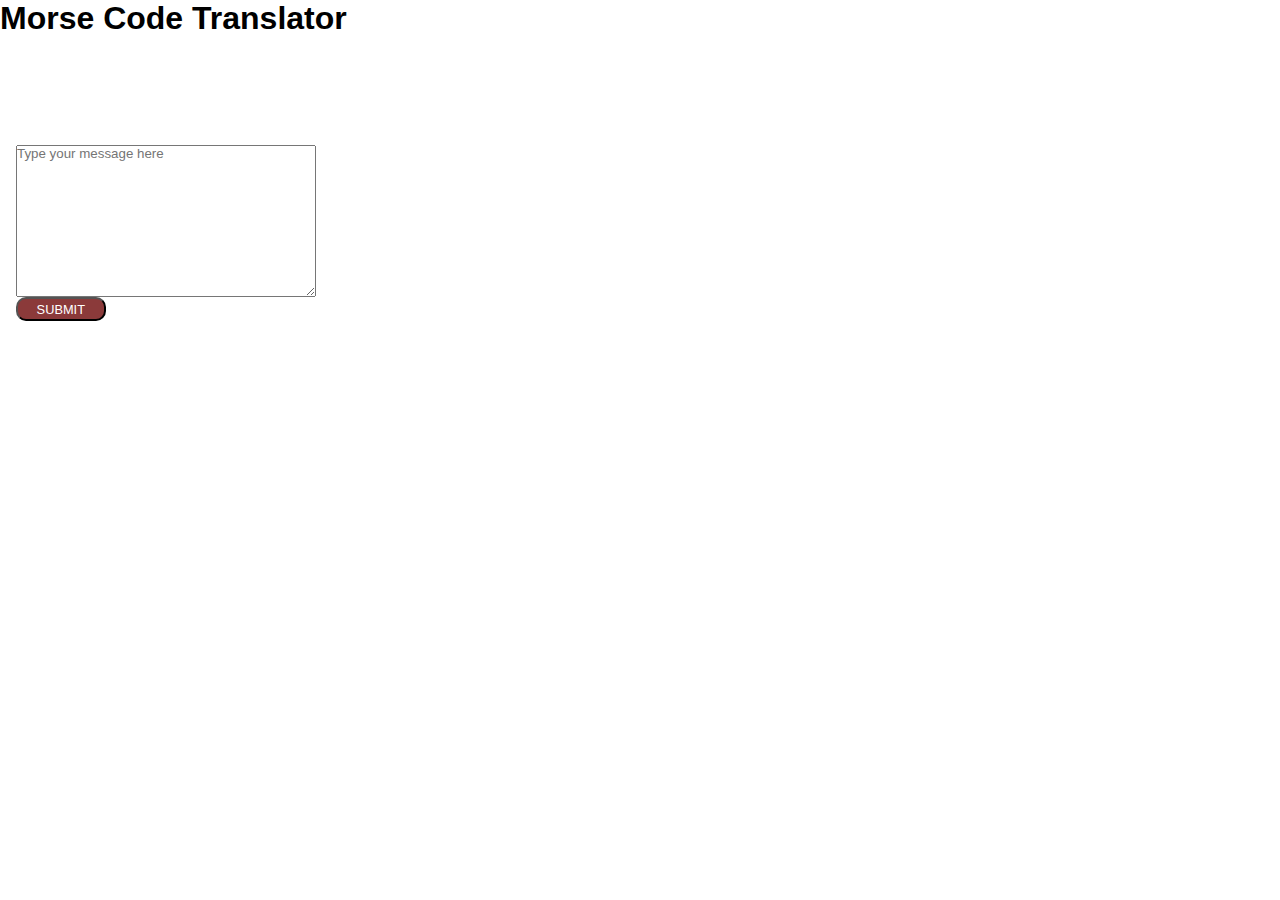
==== index.html @ 07df1996 "Have set up basic html and scss and added an event listener to return text typed into the text box" ====
<!DOCTYPE html>
<html lang="en">
<head>
  <meta charset="UTF-8">
  <meta name="viewport" content="width=device-width, initial-scale=1.0">
  <link rel="stylesheet" href="style.css">
  <script src="app.js" async defer></script>
  <title>Morse Code Translator</title>
</head>
<body>

<h1>Morse Code Translator</h1>

<form action="">
  <textarea name="text-input" id="text-input" placeholder="Type your message here" rows="10" cols="50"></textarea>
  <button>Submit</button>
</form>

<div>
  <p id="translation-result"></p>
</div>

  
</body>
</html>
---- style.css ----
* {
  margin: 0;
  padding: 0;
  -webkit-box-sizing: border-box;
          box-sizing: border-box;
  font-family: sans-serif;
}

form {
  height: 40vh;
  width: 300px;
  margin: 1em;
  display: -webkit-box;
  display: -ms-flexbox;
  display: flex;
  -webkit-box-orient: vertical;
  -webkit-box-direction: normal;
      -ms-flex-direction: column;
          flex-direction: column;
  -webkit-box-pack: center;
      -ms-flex-pack: center;
          justify-content: center;
}

form button {
  width: 7em;
  background-color: #8b3a3a;
  color: white;
  padding: 0.2em;
  font-size: 0.8em;
  text-transform: uppercase;
  border-radius: 10px;
  cursor: pointer;
}

p {
  padding: 1em;
}
/*# sourceMappingURL=style.css.map */
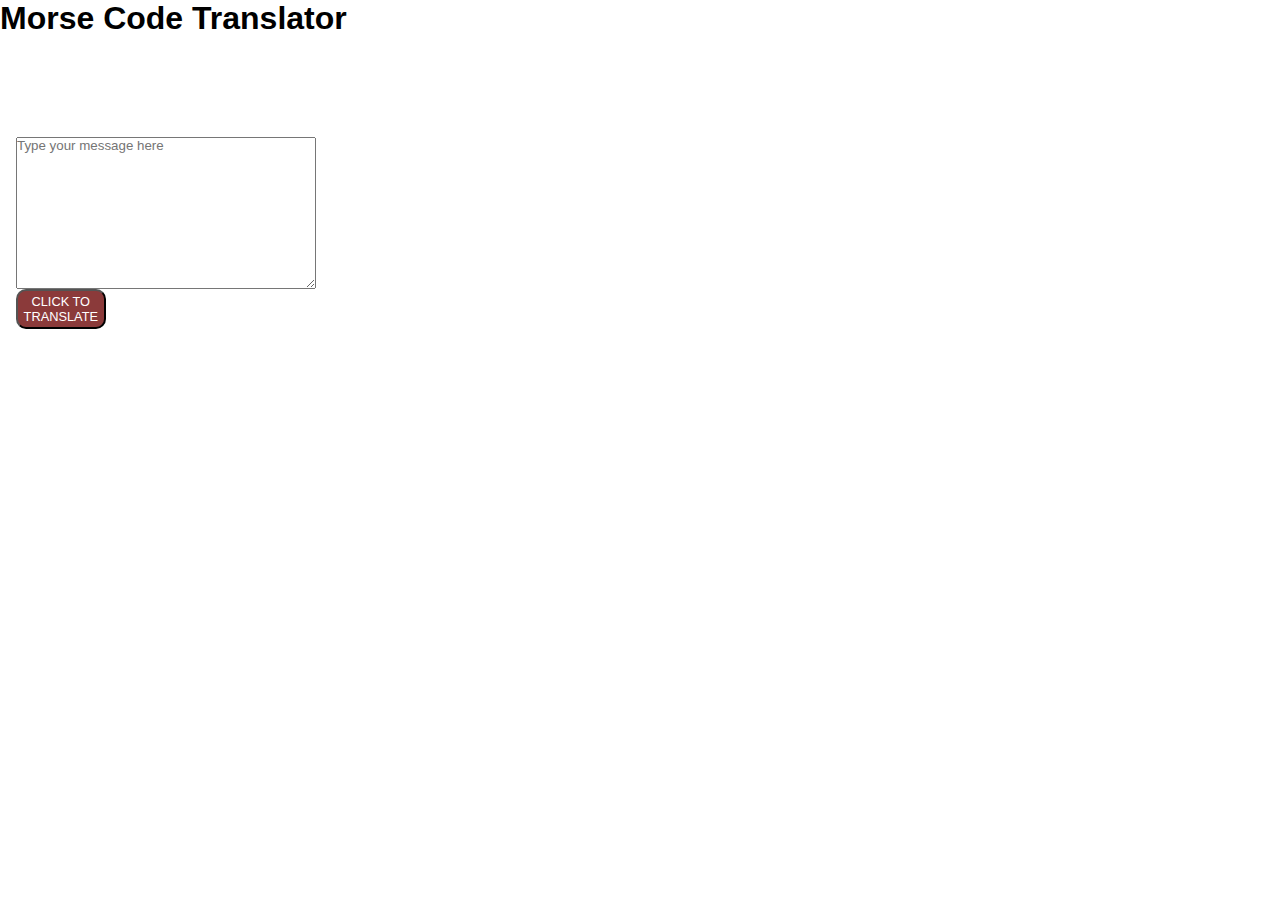
==== commit c6a04b9f: "javascript translation of English to morse code is now working" ====
--- a/index.html
+++ b/index.html
@@ -13,7 +13,7 @@
 
 <form action="">
   <textarea name="text-input" id="text-input" placeholder="Type your message here" rows="10" cols="50"></textarea>
-  <button>Submit</button>
+  <button>Click to translate</button>
 </form>
 
 <div>
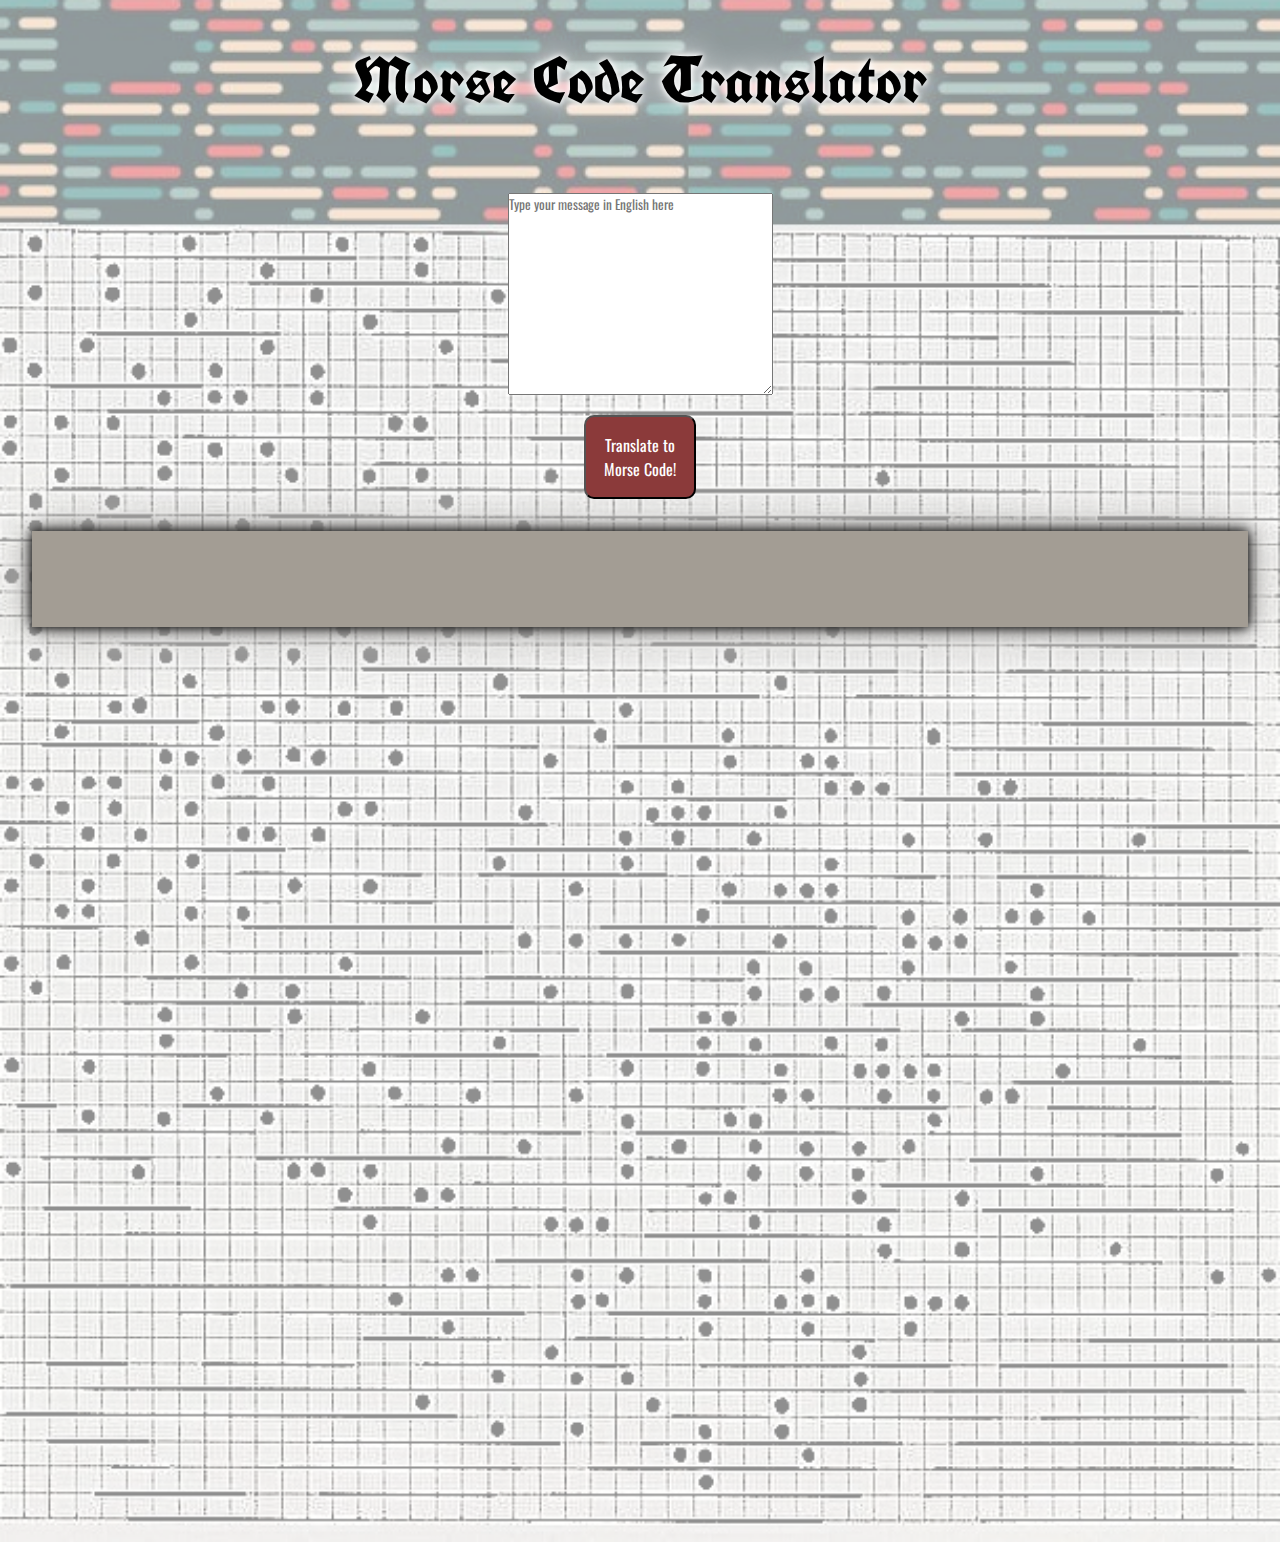
==== commit 79ca1e66: "sorted font" ====
--- a/index.html
+++ b/index.html
@@ -3,23 +3,44 @@
 <head>
   <meta charset="UTF-8">
   <meta name="viewport" content="width=device-width, initial-scale=1.0">
+  <link href="https://fonts.googleapis.com/css2?family=Oswald&family=UnifrakturCook:wght@700&display=swap" rel="stylesheet">
   <link rel="stylesheet" href="style.css">
   <script src="app.js" async defer></script>
   <title>Morse Code Translator</title>
 </head>
+
 <body>
 
-<h1>Morse Code Translator</h1>
+  <img id="background" src="./images/morse-code8.png">
+  
+  <main>
+    <h1>Morse Code Translator</h1>
 
-<form action="">
-  <textarea name="text-input" id="text-input" placeholder="Type your message here" rows="10" cols="50"></textarea>
-  <button>Click to translate</button>
-</form>
+    <form action="">
+      <textarea name="text-input" id="text-input" placeholder="Type your message in English here" rows="10" cols="40"></textarea>
+    </form>
+    
+    <button>Translate to Morse Code!</button>
+    
+    <div>
+      <p id="translation-result"></p>
+    </div>
 
-<div>
-  <p id="translation-result"></p>
-</div>
+    <!-- <p id="morse-code">Lorem ipsum dolor, sit amet consectetur adipisicing elit. At temporibus autem beatae quam omnis dolorum atque, voluptatum sunt nisi fugit sint facere unde sit consequuntur quaerat explicabo dolores numquam a?
+    </p> -->
+
+<!-- 
+    <div id="parchment-container">
+      <img id="parchment" src="./images/parchment.png">
+      <p id="morse-code">Lorem ipsum dolor, sit amet consectetur adipisicing elit. At temporibus autem beatae quam omnis dolorum atque, voluptatum sunt nisi fugit sint facere unde sit consequuntur quaerat explicabo dolores numquam a?
+      </p>
+    </div> -->
+
+
+    <!-- <img id="telegraph" src="./images/telegraph.png"> -->
+  </main>
 
   
+
 </body>
 </html>--- a/style.css
+++ b/style.css
@@ -6,34 +6,99 @@
   font-family: sans-serif;
 }
 
-form {
-  height: 40vh;
-  width: 300px;
-  margin: 1em;
-  display: -webkit-box;
-  display: -ms-flexbox;
-  display: flex;
-  -webkit-box-orient: vertical;
-  -webkit-box-direction: normal;
-      -ms-flex-direction: column;
-          flex-direction: column;
-  -webkit-box-pack: center;
-      -ms-flex-pack: center;
-          justify-content: center;
+#background {
+  width: 100%;
+  min-height: 100%;
+  position: absolute;
+  top: 0;
+  left: 0;
+  z-index: -100;
 }
 
-form button {
+main {
+  text-align: center;
+}
+
+main h1 {
+  font-family: 'UnifrakturCook', cursive;
+  font-size: 2em;
+  font-weight: 799;
+  padding-top: 0.6em;
+  padding-bottom: 0.6em;
+  text-shadow: 0 0 5px white, + 0 0 10px white,+ 0 0 30px white;
+}
+
+@media (min-width: 375px) {
+  main h1 {
+    font-size: 2em;
+    padding-top: 0.7em;
+    padding-bottom: 0.7em;
+  }
+}
+
+@media (min-width: 425px) {
+  main h1 {
+    font-size: 2em;
+    font-weight: 900;
+    padding-top: 0.5em;
+  }
+}
+
+@media (min-width: 768px) {
+  main h1 {
+    font-size: 3em;
+    padding: 0.6em;
+  }
+}
+
+@media (min-width: 1024px) {
+  main h1 {
+    font-size: 4em;
+  }
+}
+
+@media (min-width: 1366px) {
+  main h1 {
+    font-size: 5em;
+    padding: 0.8em;
+  }
+}
+
+main form {
+  margin-top: 2em;
+  margin-bottom: 1em;
+}
+
+main form #text-input {
+  font-family: 'Oswald', sans-serif;
+}
+
+main button {
   width: 7em;
   background-color: #8b3a3a;
   color: white;
-  padding: 0.2em;
-  font-size: 0.8em;
-  text-transform: uppercase;
+  padding: 1em;
+  font-family: 'Oswald', sans-serif;
+  font-size: 1em;
   border-radius: 10px;
   cursor: pointer;
 }
 
-p {
+main p {
+  margin-top: 1em;
+  margin-left: 1em;
+  margin-right: 1em;
+  margin-bottom: 1em;
   padding: 1em;
+  padding-bottom: 2em;
+  background: #a39d94;
+  color: white;
+  text-shadow: 0 0 2px black, 0 0 10px #cccac6, 0 0 30px #cccac6;
+  font-size: 2em;
+  font-weight: bold;
+  -webkit-box-shadow: 0 0 10px black, 0 0 20px #5c5b59, 0 0 60px #c2c0be;
+          box-shadow: 0 0 10px black, 0 0 20px #5c5b59, 0 0 60px #c2c0be;
 }
 /*# sourceMappingURL=style.css.map */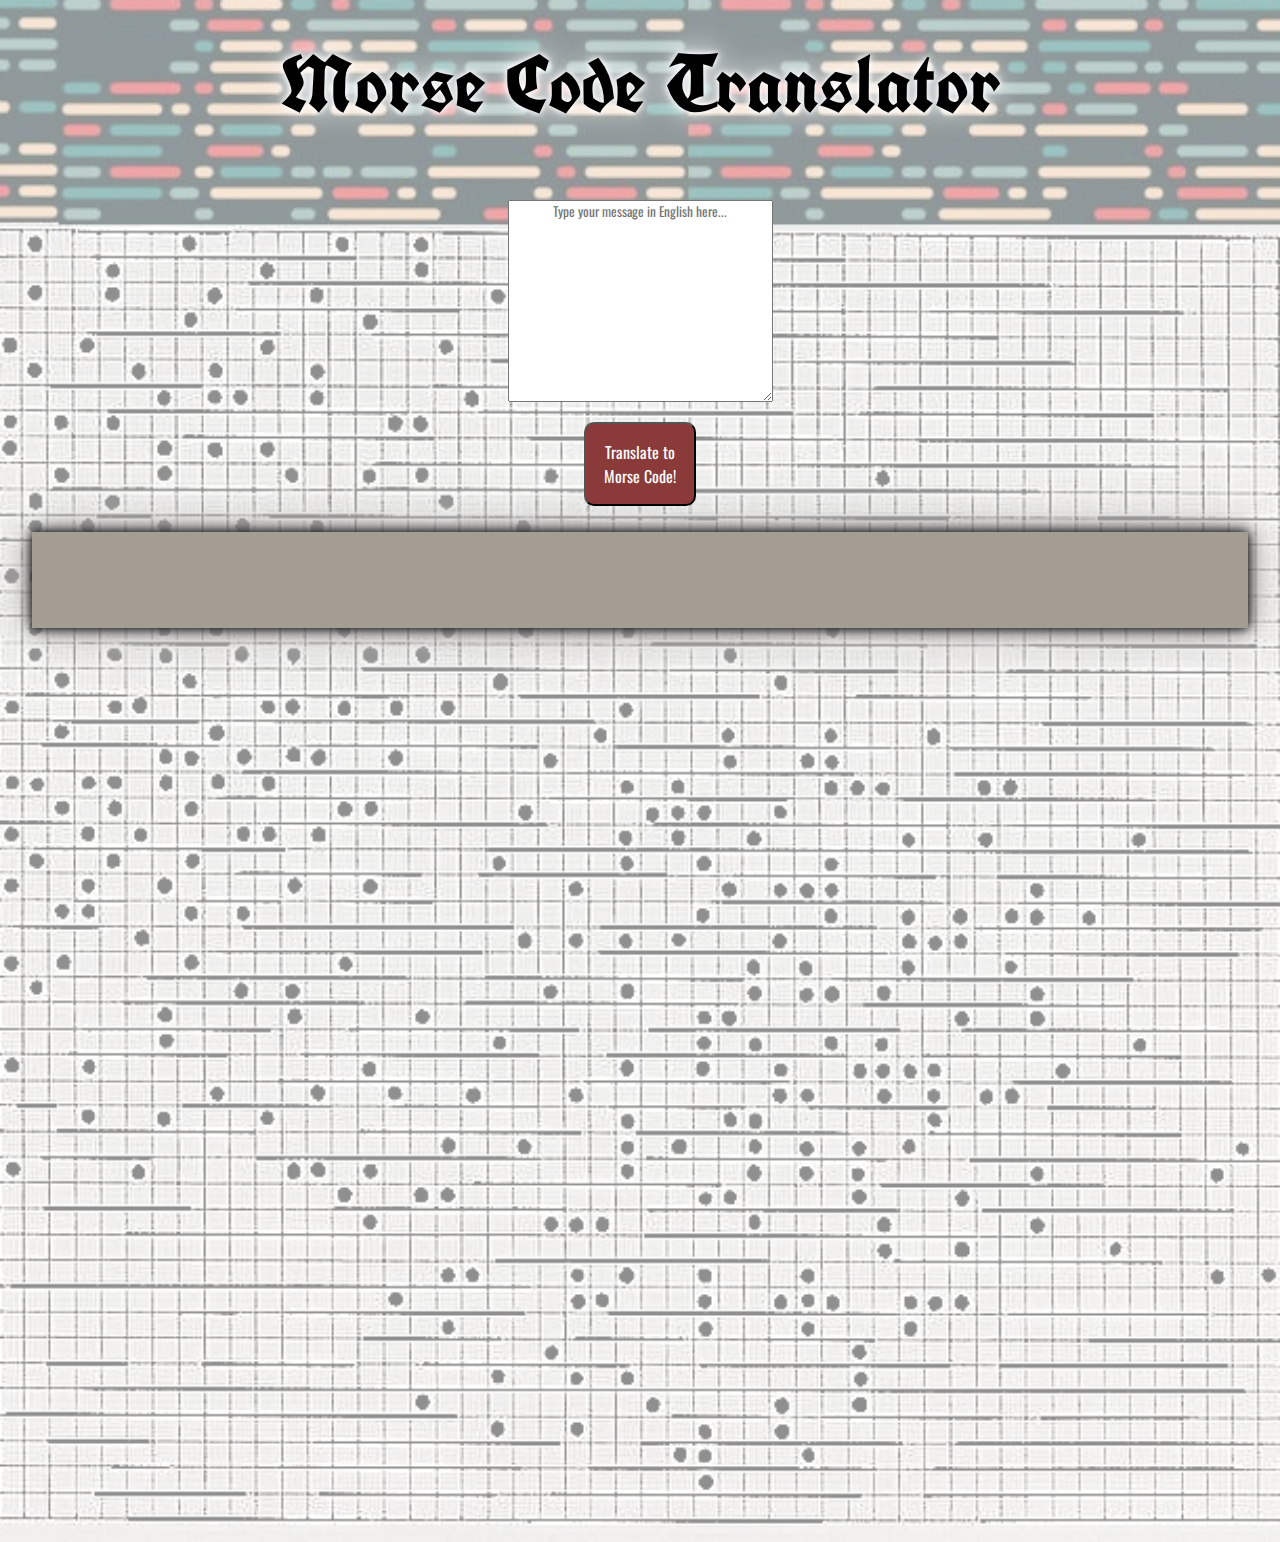
==== commit c35502a2: "some more media queries added" ====
--- a/index.html
+++ b/index.html
@@ -17,7 +17,7 @@
     <h1>Morse Code Translator</h1>
 
     <form action="">
-      <textarea name="text-input" id="text-input" placeholder="Type your message in English here" rows="10" cols="40"></textarea>
+      <textarea name="text-input" id="text-input" placeholder="Type your message in English here..." rows="10" cols="40"></textarea>
     </form>
     
     <button>Translate to Morse Code!</button>
--- a/style.css
+++ b/style.css
@@ -24,7 +24,6 @@
   font-size: 2em;
   font-weight: 799;
   padding-top: 0.6em;
-  padding-bottom: 0.6em;
   text-shadow: 0 0 5px white,   0 0 10px white,  0 0 30px white;
@@ -32,37 +31,43 @@
 
 @media (min-width: 375px) {
   main h1 {
-    font-size: 2em;
-    padding-top: 0.7em;
-    padding-bottom: 0.7em;
+    font-size: 2.4em;
+    padding-top: 0.4em;
   }
 }
 
 @media (min-width: 425px) {
   main h1 {
-    font-size: 2em;
+    font-size: 2.8em;
     font-weight: 900;
-    padding-top: 0.5em;
+    padding-top: 0.3em;
   }
 }
 
 @media (min-width: 768px) {
   main h1 {
-    font-size: 3em;
-    padding: 0.6em;
+    font-size: 4em;
+    padding-top: 0.4em;
   }
 }
 
 @media (min-width: 1024px) {
   main h1 {
-    font-size: 4em;
+    font-size: 5em;
   }
 }
 
 @media (min-width: 1366px) {
   main h1 {
-    font-size: 5em;
-    padding: 0.8em;
+    font-size: 6em;
+    padding-top: 0.55em;
+  }
+}
+
+@media (min-width: 2560px) {
+  main h1 {
+    font-size: 8em;
+    padding-top: 1em;
   }
 }
 
@@ -71,8 +76,33 @@
   margin-bottom: 1em;
 }
 
+@media (min-width: 768px) {
+  main form {
+    margin-top: 3em;
+  }
+}
+
+@media (min-width: 1024px) {
+  main form {
+    margin-top: 4em;
+  }
+}
+
+@media (min-width: 1366px) {
+  main form {
+    margin-top: 5em;
+  }
+}
+
+@media (min-width: 2560px) {
+  main form {
+    margin-top: 12em;
+  }
+}
+
 main form #text-input {
   font-family: 'Oswald', sans-serif;
+  text-align: center;
 }
 
 main button {
@@ -86,8 +116,15 @@
   cursor: pointer;
 }
 
+@media (min-width: 1024px) {
+  main button:hover {
+    background-color: black;
+    font-size: 1.5em;
+  }
+}
+
 main p {
-  margin-top: 1em;
+  margin-top: 0.8em;
   margin-left: 1em;
   margin-right: 1em;
   margin-bottom: 1em;
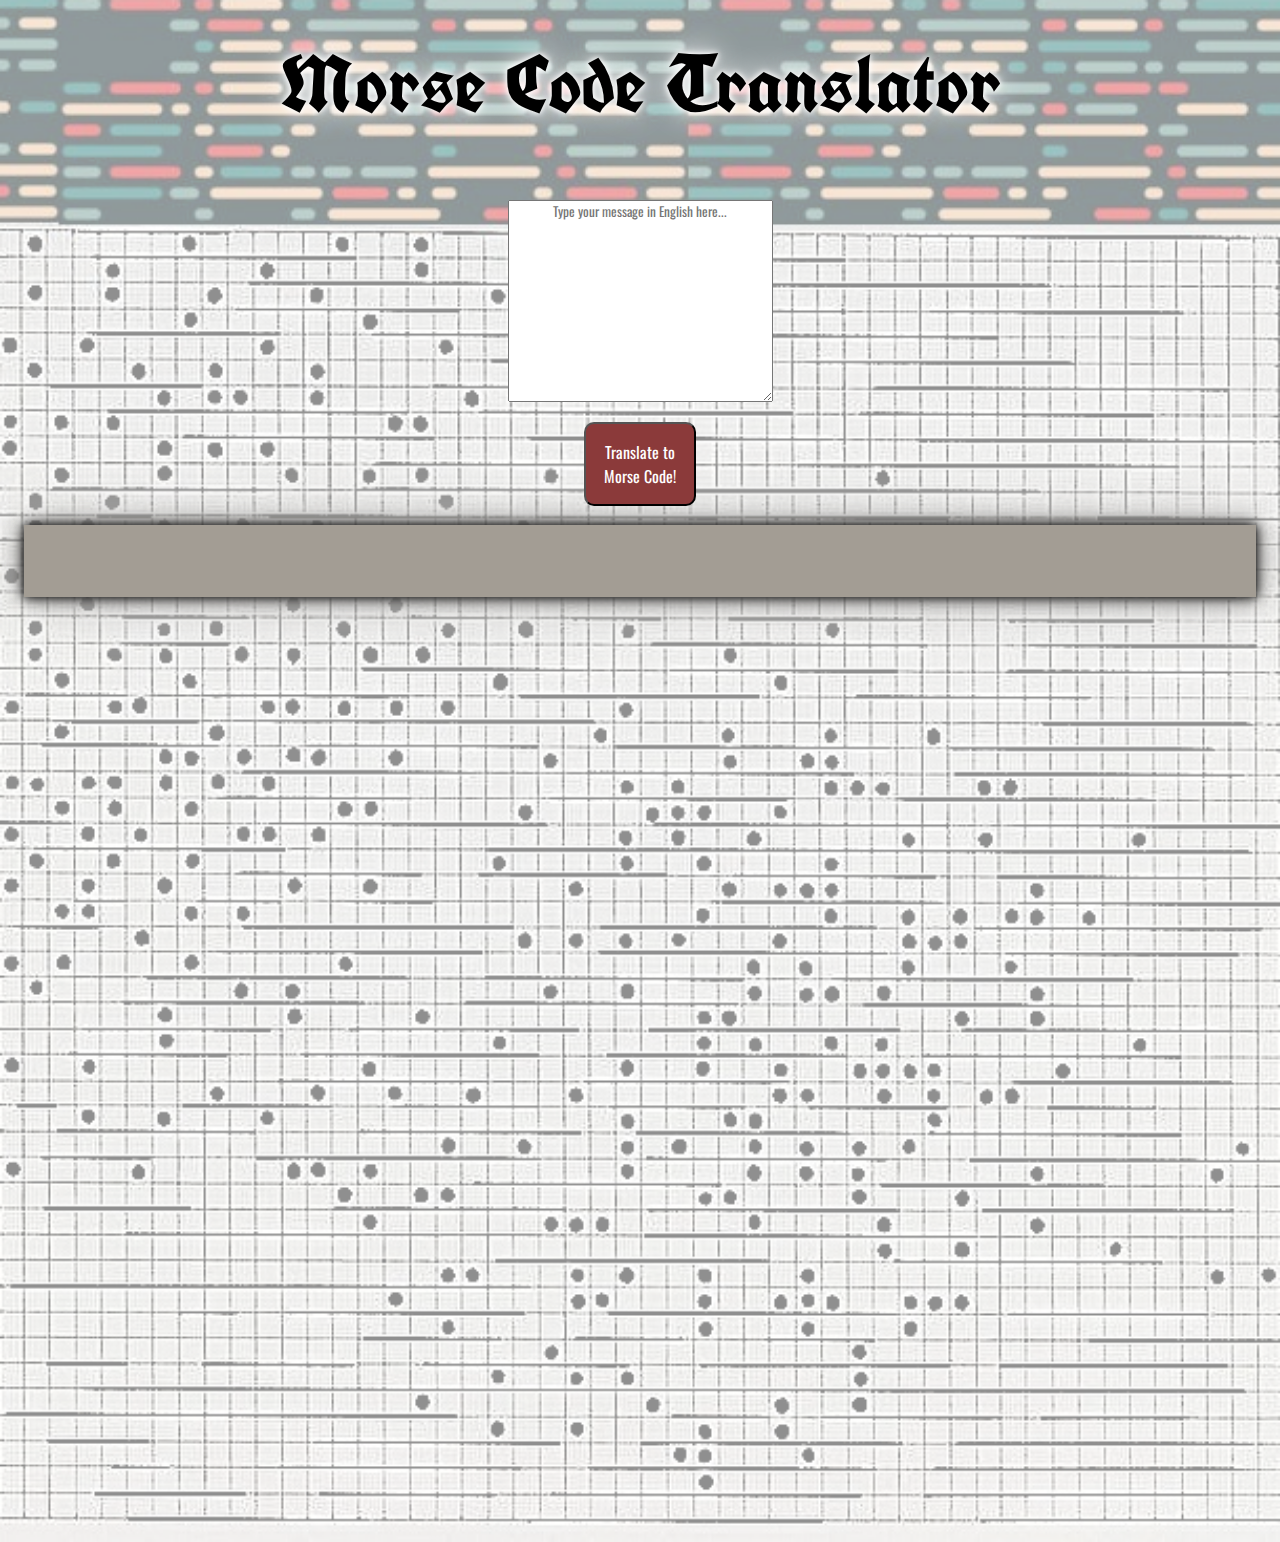
==== commit 97095273: "added favicon" ====
--- a/index.html
+++ b/index.html
@@ -4,6 +4,7 @@
   <meta charset="UTF-8">
   <meta name="viewport" content="width=device-width, initial-scale=1.0">
   <link href="https://fonts.googleapis.com/css2?family=Oswald&family=UnifrakturCook:wght@700&display=swap" rel="stylesheet">
+  <link rel="icon" href="./images/favicon.ico"/>
   <link rel="stylesheet" href="style.css">
   <script src="app.js" async defer></script>
   <title>Morse Code Translator</title>
--- a/style.css
+++ b/style.css
@@ -32,7 +32,7 @@
 @media (min-width: 375px) {
   main h1 {
     font-size: 2.4em;
-    padding-top: 0.4em;
+    padding-top: 0.7em;
   }
 }
 
@@ -40,7 +40,7 @@
   main h1 {
     font-size: 2.8em;
     font-weight: 900;
-    padding-top: 0.3em;
+    padding-top: 0.8em;
   }
 }
 
@@ -74,6 +74,12 @@
 main form {
   margin-top: 2em;
   margin-bottom: 1em;
+}
+
+@media (min-width: 425px) {
+  main form {
+    margin-top: 3em;
+  }
 }
 
 @media (min-width: 768px) {
@@ -133,9 +139,15 @@
   background: #a39d94;
   color: white;
   text-shadow: 0 0 2px black, 0 0 10px #cccac6, 0 0 30px #cccac6;
-  font-size: 2em;
+  font-size: 1em;
   font-weight: bold;
   -webkit-box-shadow: 0 0 10px black, 0 0 20px #5c5b59, 0 0 60px #c2c0be;
           box-shadow: 0 0 10px black, 0 0 20px #5c5b59, 0 0 60px #c2c0be;
 }
+
+@media (min-width: 1024px) {
+  main p {
+    font-size: 1.5em;
+  }
+}
 /*# sourceMappingURL=style.css.map */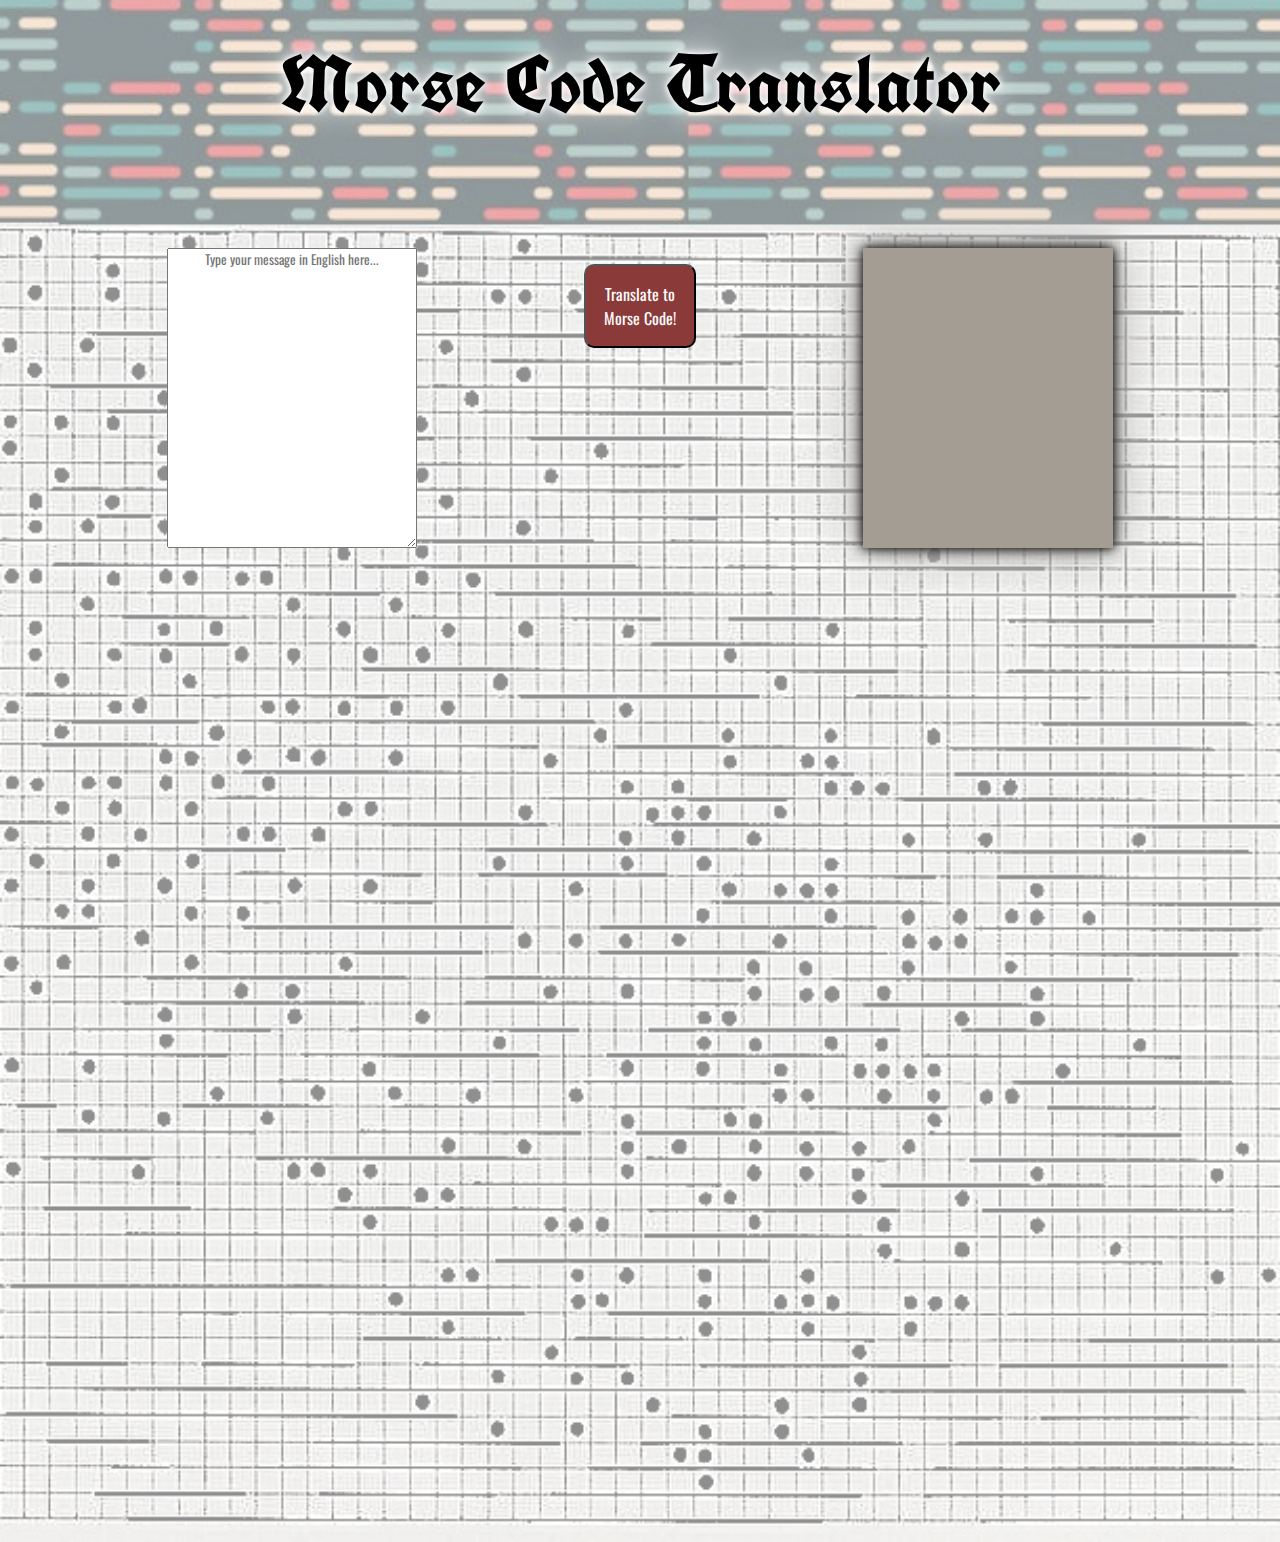
==== commit e3629b20: "display row added for everything tablet size and above" ====
--- a/index.html
+++ b/index.html
@@ -14,17 +14,20 @@
 
   <img id="background" src="./images/morse-code8.png">
   
+  <h1>Morse Code Translator</h1>
+
+
   <main>
-    <h1>Morse Code Translator</h1>
-
     <form action="">
-      <textarea name="text-input" id="text-input" placeholder="Type your message in English here..." rows="10" cols="40"></textarea>
+      <textarea name="text-input" id="text-input" placeholder="Type your message in English here..." rows="1"></textarea>
     </form>
     
-    <button>Translate to Morse Code!</button>
+    <div id="button">
+      <button>Translate to Morse Code!</button>
+    </div>
     
-    <div>
-      <p id="translation-result"></p>
+    <div id="translation-result">
+      <p></p>
     </div>
 
     <!-- <p id="morse-code">Lorem ipsum dolor, sit amet consectetur adipisicing elit. At temporibus autem beatae quam omnis dolorum atque, voluptatum sunt nisi fugit sint facere unde sit consequuntur quaerat explicabo dolores numquam a?
--- a/style.css
+++ b/style.css
@@ -15,59 +15,98 @@
   z-index: -100;
 }
 
-main {
+h1 {
   text-align: center;
-}
-
-main h1 {
   font-family: 'UnifrakturCook', cursive;
   font-size: 2em;
   font-weight: 799;
-  padding-top: 0.6em;
+  padding-top: 0.8em;
   text-shadow: 0 0 5px white,   0 0 10px white,  0 0 30px white;
 }
 
 @media (min-width: 375px) {
-  main h1 {
+  h1 {
     font-size: 2.4em;
-    padding-top: 0.7em;
+    padding-top: 0.5em;
   }
 }
 
 @media (min-width: 425px) {
-  main h1 {
+  h1 {
     font-size: 2.8em;
     font-weight: 900;
-    padding-top: 0.8em;
-  }
-}
-
-@media (min-width: 768px) {
-  main h1 {
+    padding-top: 0.3em;
+  }
+}
+
+@media (min-width: 768px) {
+  h1 {
     font-size: 4em;
     padding-top: 0.4em;
   }
 }
 
 @media (min-width: 1024px) {
-  main h1 {
+  h1 {
     font-size: 5em;
   }
 }
 
 @media (min-width: 1366px) {
-  main h1 {
+  h1 {
     font-size: 6em;
     padding-top: 0.55em;
   }
 }
 
 @media (min-width: 2560px) {
-  main h1 {
+  h1 {
     font-size: 8em;
     padding-top: 1em;
+  }
+}
+
+main {
+  text-align: center;
+  display: -webkit-box;
+  display: -ms-flexbox;
+  display: flex;
+  -webkit-box-orient: vertical;
+  -webkit-box-direction: normal;
+      -ms-flex-direction: column;
+          flex-direction: column;
+}
+
+@media (min-width: 768px) {
+  main {
+    margin-top: 3em;
+    -webkit-box-orient: horizontal;
+    -webkit-box-direction: normal;
+        -ms-flex-direction: row;
+            flex-direction: row;
+    -webkit-box-pack: space-evenly;
+        -ms-flex-pack: space-evenly;
+            justify-content: space-evenly;
+  }
+}
+
+@media (min-width: 1024px) {
+  main {
+    margin-top: 4em;
+  }
+}
+
+@media (min-width: 1366px) {
+  main {
+    margin-top: 5em;
+  }
+}
+
+@media (min-width: 2560px) {
+  main {
+    margin-top: 12em;
   }
 }
 
@@ -84,34 +123,26 @@
 
 @media (min-width: 768px) {
   main form {
-    margin-top: 3em;
-  }
-}
-
-@media (min-width: 1024px) {
-  main form {
-    margin-top: 4em;
-  }
-}
-
-@media (min-width: 1366px) {
-  main form {
-    margin-top: 5em;
-  }
-}
-
-@media (min-width: 2560px) {
-  main form {
-    margin-top: 12em;
+    height: 300px;
+    width: 250px;
   }
 }
 
 main form #text-input {
   font-family: 'Oswald', sans-serif;
   text-align: center;
-}
-
-main button {
+  height: 10em;
+  width: 80%;
+}
+
+@media (min-width: 768px) {
+  main form #text-input {
+    height: 100%;
+    width: 100%;
+  }
+}
+
+main #button button {
   width: 7em;
   background-color: #8b3a3a;
   color: white;
@@ -122,6 +153,12 @@
   cursor: pointer;
 }
 
+@media (min-width: 768px) {
+  main #button button {
+    margin-top: 4em;
+  }
+}
+
 @media (min-width: 1024px) {
   main button:hover {
     background-color: black;
@@ -129,11 +166,30 @@
   }
 }
 
-main p {
-  margin-top: 0.8em;
-  margin-left: 1em;
-  margin-right: 1em;
+main #translation-result {
+  margin-top: 2em;
   margin-bottom: 1em;
+  display: -webkit-box;
+  display: -ms-flexbox;
+  display: flex;
+  -webkit-box-pack: center;
+      -ms-flex-pack: center;
+          justify-content: center;
+  -webkit-box-align: center;
+      -ms-flex-align: center;
+          align-items: center;
+}
+
+@media (min-width: 768px) {
+  main #translation-result {
+    margin-top: 3em;
+    width: 250px;
+    height: 300px;
+  }
+}
+
+main #translation-result p {
+  width: 80%;
   padding: 1em;
   padding-bottom: 2em;
   background: #a39d94;
@@ -145,8 +201,15 @@
           box-shadow: 0 0 10px black, 0 0 20px #5c5b59, 0 0 60px #c2c0be;
 }
 
-@media (min-width: 1024px) {
-  main p {
+@media (min-width: 768px) {
+  main #translation-result p {
+    height: 100%;
+    width: 100%;
+  }
+}
+
+@media (min-width: 1024px) {
+  main #translation-result p {
     font-size: 1.5em;
   }
 }
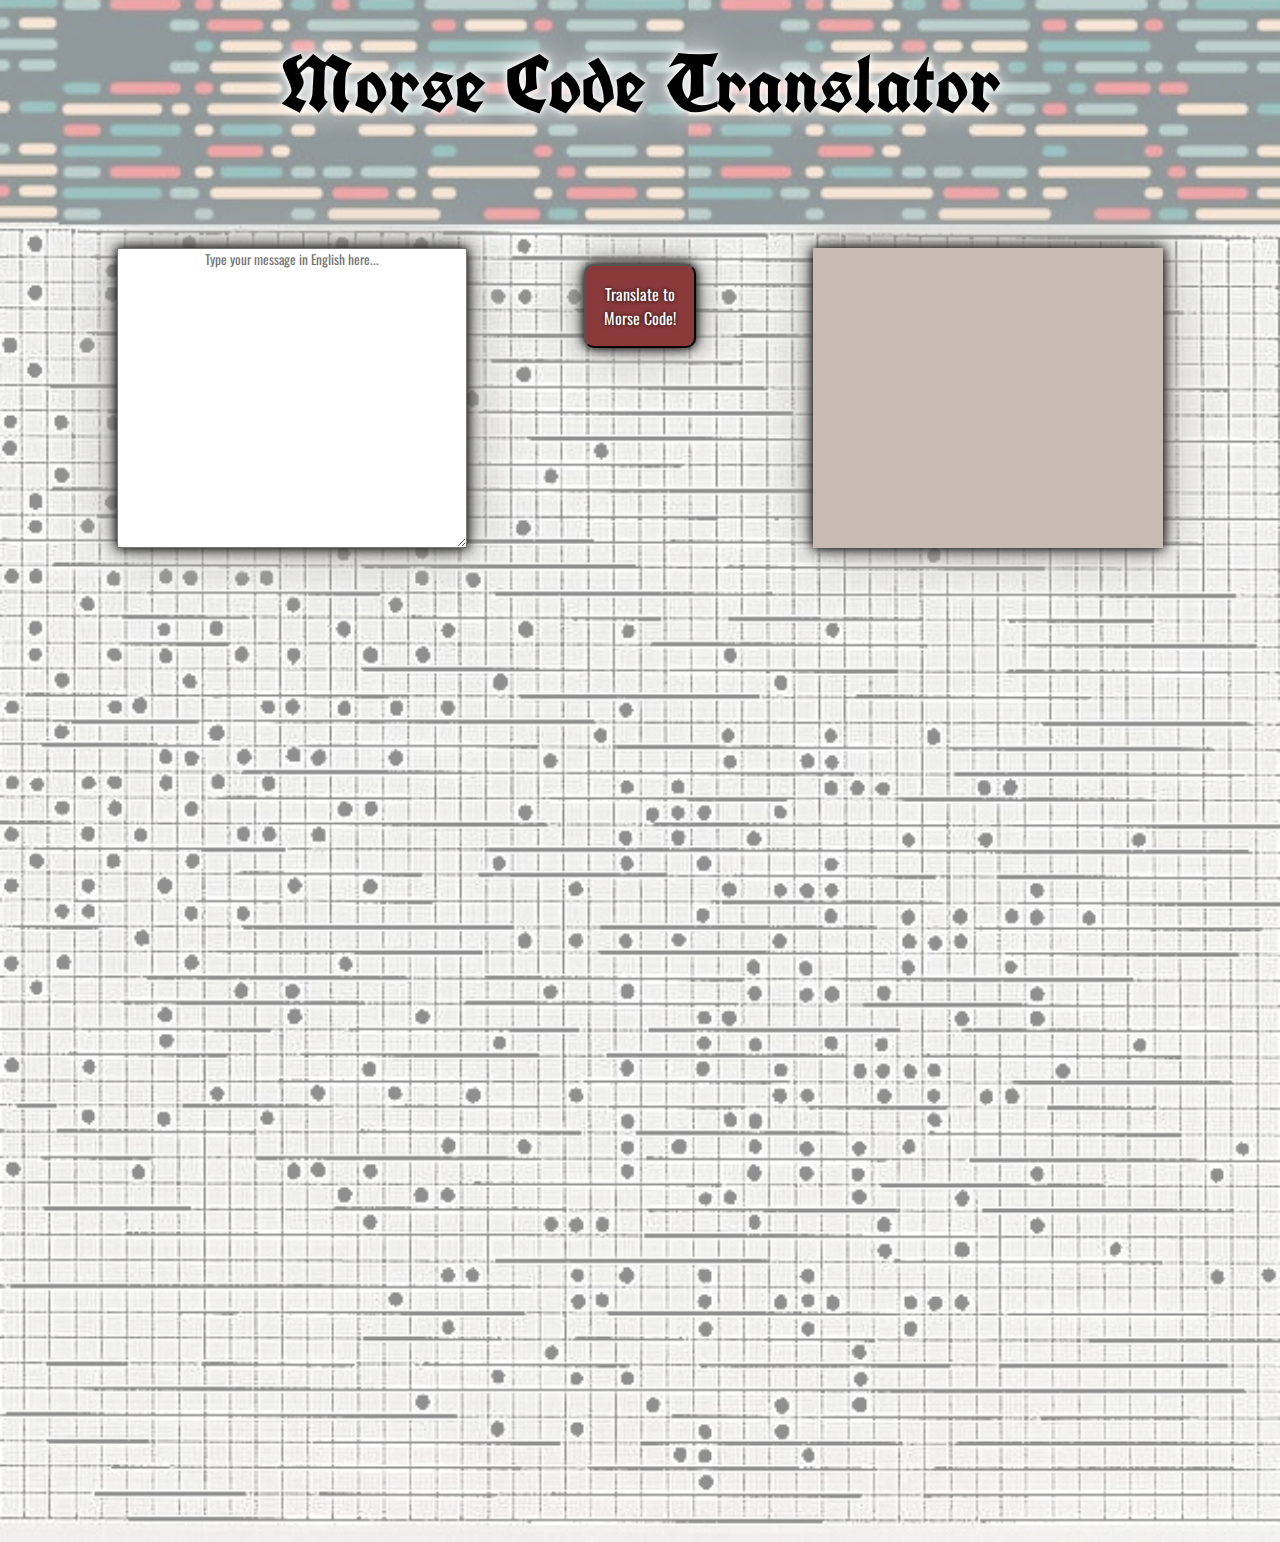
==== commit 621716b6: "adjusted various styling, dealing with overflow, making text and box colours clearer etc" ====
--- a/index.html
+++ b/index.html
@@ -26,22 +26,10 @@
       <button>Translate to Morse Code!</button>
     </div>
     
-    <div id="translation-result">
-      <p></p>
+    <div id="translation-container">
+      <p id="translation-result"></p>
     </div>
 
-    <!-- <p id="morse-code">Lorem ipsum dolor, sit amet consectetur adipisicing elit. At temporibus autem beatae quam omnis dolorum atque, voluptatum sunt nisi fugit sint facere unde sit consequuntur quaerat explicabo dolores numquam a?
-    </p> -->
-
-<!-- 
-    <div id="parchment-container">
-      <img id="parchment" src="./images/parchment.png">
-      <p id="morse-code">Lorem ipsum dolor, sit amet consectetur adipisicing elit. At temporibus autem beatae quam omnis dolorum atque, voluptatum sunt nisi fugit sint facere unde sit consequuntur quaerat explicabo dolores numquam a?
-      </p>
-    </div> -->
-
-
-    <!-- <img id="telegraph" src="./images/telegraph.png"> -->
   </main>
 
   
--- a/style.css
+++ b/style.css
@@ -77,11 +77,18 @@
   -webkit-box-direction: normal;
       -ms-flex-direction: column;
           flex-direction: column;
+  max-height: 150vh;
 }
 
 @media (min-width: 768px) {
   main {
     margin-top: 3em;
+  }
+}
+
+@media (min-width: 1024px) {
+  main {
+    margin-top: 4em;
     -webkit-box-orient: horizontal;
     -webkit-box-direction: normal;
         -ms-flex-direction: row;
@@ -92,12 +99,6 @@
   }
 }
 
-@media (min-width: 1024px) {
-  main {
-    margin-top: 4em;
-  }
-}
-
 @media (min-width: 1366px) {
   main {
     margin-top: 5em;
@@ -121,10 +122,24 @@
   }
 }
 
-@media (min-width: 768px) {
-  main form {
-    height: 300px;
-    width: 250px;
+@media (min-width: 1024px) {
+  main form {
+    width: 350px;
+    min-height: 300px;
+  }
+}
+
+@media (min-width: 1366px) {
+  main form {
+    width: 500px;
+    min-height: 300px;
+  }
+}
+
+@media (min-width: 2560px) {
+  main form {
+    width: 900px;
+    min-height: 300px;
   }
 }
 
@@ -133,9 +148,12 @@
   text-align: center;
   height: 10em;
   width: 80%;
-}
-
-@media (min-width: 768px) {
+  -webkit-box-shadow: 0 0 10px black, 0 0 20px #5c5b59, 0 0 60px #c2c0be;
+          box-shadow: 0 0 10px black, 0 0 20px #5c5b59, 0 0 60px #c2c0be;
+  overflow: auto;
+}
+
+@media (min-width: 1024px) {
   main form #text-input {
     height: 100%;
     width: 100%;
@@ -149,24 +167,27 @@
   padding: 1em;
   font-family: 'Oswald', sans-serif;
   font-size: 1em;
+  text-shadow: 0 0 4px black;
   border-radius: 10px;
+  -webkit-box-shadow: 0 0 10px black, 0 0 20px #5c5b59, 0 0 60px #c2c0be;
+          box-shadow: 0 0 10px black, 0 0 20px #5c5b59, 0 0 60px #c2c0be;
   cursor: pointer;
 }
 
-@media (min-width: 768px) {
+@media (min-width: 1024px) {
   main #button button {
     margin-top: 4em;
   }
 }
 
 @media (min-width: 1024px) {
-  main button:hover {
-    background-color: black;
-    font-size: 1.5em;
-  }
-}
-
-main #translation-result {
+  main #button button:hover {
+    background-color: #34757a;
+    font-size: 1.2em;
+  }
+}
+
+main #translation-container {
   margin-top: 2em;
   margin-bottom: 1em;
   display: -webkit-box;
@@ -180,36 +201,45 @@
           align-items: center;
 }
 
-@media (min-width: 768px) {
-  main #translation-result {
+@media (min-width: 1024px) {
+  main #translation-container {
     margin-top: 3em;
-    width: 250px;
-    height: 300px;
-  }
-}
-
-main #translation-result p {
+    width: 350px;
+    min-height: 300px;
+  }
+}
+
+@media (min-width: 1366px) {
+  main #translation-container {
+    width: 500px;
+    min-height: 300px;
+  }
+}
+
+@media (min-width: 2560px) {
+  main #translation-container {
+    width: 900px;
+    min-height: 300px;
+  }
+}
+
+main #translation-container p {
   width: 80%;
+  overflow: auto;
   padding: 1em;
   padding-bottom: 2em;
-  background: #a39d94;
-  color: white;
-  text-shadow: 0 0 2px black, 0 0 10px #cccac6, 0 0 30px #cccac6;
+  background: #c8bbb4;
+  color: #8b3a3a;
   font-size: 1em;
   font-weight: bold;
   -webkit-box-shadow: 0 0 10px black, 0 0 20px #5c5b59, 0 0 60px #c2c0be;
           box-shadow: 0 0 10px black, 0 0 20px #5c5b59, 0 0 60px #c2c0be;
 }
 
-@media (min-width: 768px) {
-  main #translation-result p {
+@media (min-width: 1024px) {
+  main #translation-container p {
     height: 100%;
     width: 100%;
-  }
-}
-
-@media (min-width: 1024px) {
-  main #translation-result p {
     font-size: 1.5em;
   }
 }
